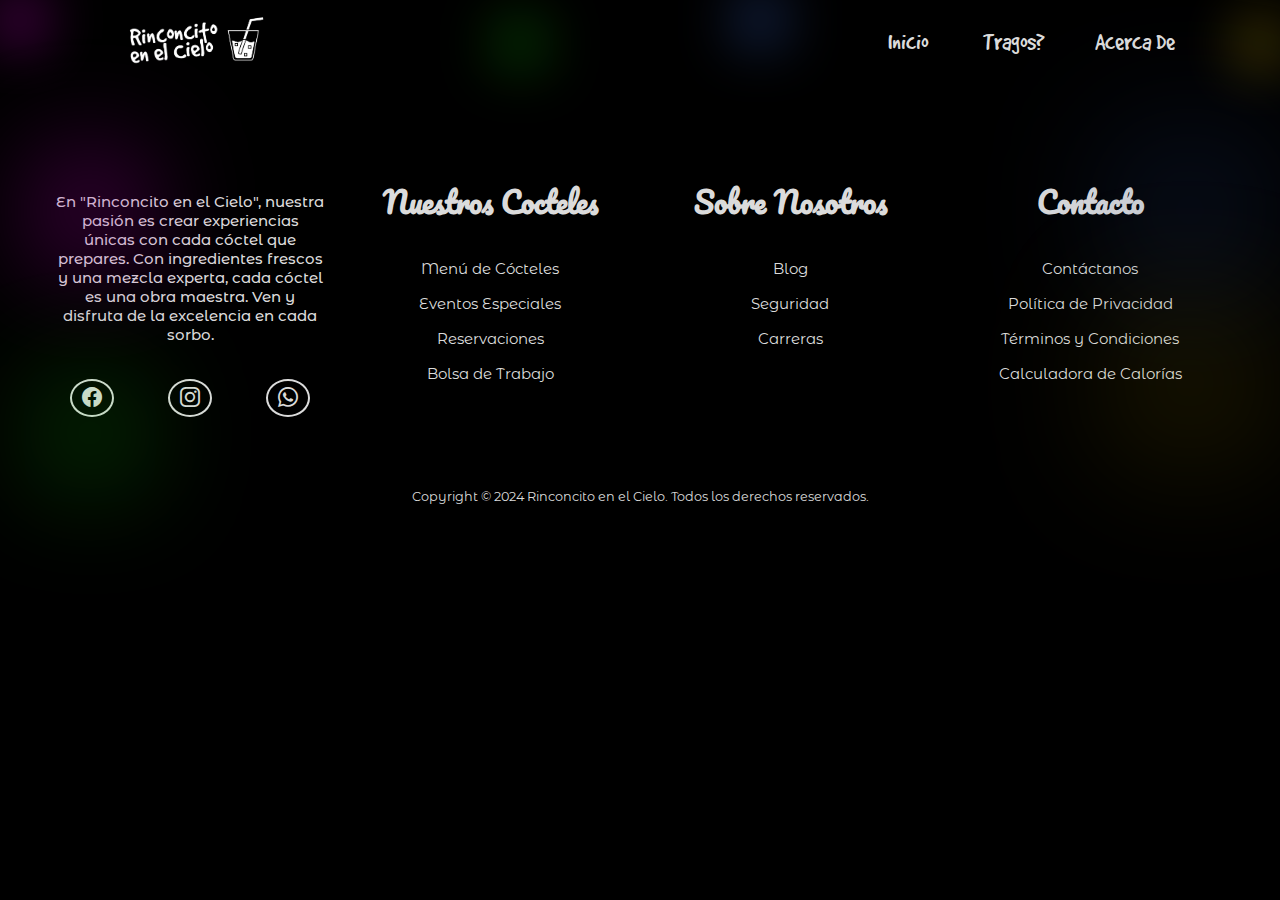
==== pages/about.html @ 579edbcb "bases principales" ====
<!DOCTYPE html>
<html lang="en">
  <head>
    <meta charset="UTF-8" />
    <meta name="viewport" content="width=device-width, initial-scale=1.0" />
    <title>Rinconcito | Contacto</title>
    <link rel="stylesheet" href="../Styles/tragos.css" />
    <link
      rel="stylesheet"
      href="https://cdn.jsdelivr.net/npm/bootstrap-icons@1.11.3/font/bootstrap-icons.min.css"
    />
    <link rel="icon" href="../src/icons/favicon.ico" type="image/x-icon" />
    <style>
      @font-face {
        font-family: "GoodDog";
        src: url("../src/fonts/GOODDP__.TTF") format("truetype");
      }
    </style>
  </head>
  <body>
    <!-- Menu Contraido y Nav -->
    <header>
      <div class="content">
        <div class="blur-ball1n" style="top: 0px; left: 0px"></div>
        <div class="blur-ball2n" style="top: 0px; right: 500px"></div>
        <div class="blur-ball3n" style="bottom: 20px; left: 500px"></div>
        <div class="blur-ball4n" style="bottom: 20px; right: 0px"></div>

        <div class="menu container">
          <img src="../src/img/logo.png" class="logo" />
        </div>
        <div class="menu">
          <input type="checkbox" id="menu" />
          <label for="menu">
            <i class="bi bi-list menu-icon box"></i>
          </label>
          <nav class="navbar">
            <ul class="outer-list">
              <li><a class="box an r" href="../index.html">Inicio</a></li>
              <li>
                <a class="box an r" href="../pages/tragos.html">¿Tragos?</a>
                <ul class="inner-list">
                  <li>
                    <a class="box an r" href="../pages/conAlcohol.html"
                      >Con Alcohol</a
                    >
                  </li>
                  <li>
                    <a class="box an r" href="../pages/sinAlcohol.html"
                      >Sin Alcohol</a
                    >
                  </li>
                  <li>
                    <a class="box an r" href="../pages/randomBebida.html"
                      >Uno Random</a
                    >
                  </li>
                </ul>
              </li>
              <li>
                <a class="box an r" href="../pages/about.html">Acerca De</a>
              </li>
            </ul>
          </nav>
        </div>
      </div>
    </header>

    <!-- Cuerpo de la pagina -->
    <main>
      <!-- Seccion 1 -->
      <section class="section1">
        <h1>Aqui ira contacto</h1>
      </section>

      <!-- Seccion 2 -->
      <section></section>
    </main>

    <!-- Pie de página -->
    <div class="footer-container">
      <footer class="footer">
        <div class="blur-ball1" style="top: 0px; left: 0px"></div>
        <div class="blur-ball2" style="top: 0px; right: 0px"></div>
        <div class="blur-ball3" style="bottom: -50px; left: 0px"></div>
        <div class="blur-ball4" style="bottom: 0px; right: 0px"></div>

        <div class="footer-col">
          <div></div>
          <p>
            En "Rinconcito en el Cielo", nuestra pasión es crear experiencias
            únicas con cada cóctel que prepares. Con ingredientes frescos y una
            mezcla experta, cada cóctel es una obra maestra. Ven y disfruta de
            la excelencia en cada sorbo.
          </p>
          <div class="footer-socials">
            <a class="r" href=""><i class="bi bi-facebook"></i></a>
            <a class="r" href=""><i class="bi bi-instagram"></i></a>
            <a class="r" href=""><i class="bi bi-whatsapp"></i></a>
          </div>
        </div>

        <div class="footer-col">
          <h4 class="titulos-footer">Nuestros Cocteles</h4>
          <a class="box" href="">Menú de Cócteles</a>
          <a class="box" href="">Eventos Especiales</a>
          <a class="box" href="">Reservaciones</a>
          <a class="box" href="">Bolsa de Trabajo</a>
        </div>

        <div class="footer-col">
          <h4 class="titulos-footer">Sobre Nosotros</h4>
          <a class="box" href="">Blog</a>
          <a class="box" href="">Seguridad</a>
          <a class="box" href="">Carreras</a>
        </div>

        <div class="footer-col">
          <h4 class="titulos-footer">Contacto</h4>
          <a class="box" href="">Contáctanos</a>
          <a class="box" href="">Política de Privacidad</a>
          <a class="box" href="">Términos y Condiciones</a>
          <a class="box" href="">Calculadora de Calorías</a>
        </div>
      </footer>

      <div class="footer-bar">
        Copyright © 2024 Rinconcito en el Cielo. Todos los derechos reservados.
      </div>
    </div>

    <!-- scripts -->
    <script src="../JS/random-color-hovers.js"></script>
  </body>
</html>
---- Styles/tragos.css ----
@import url('https://fonts.googleapis.com/css2?family=Bungee+Inline&family=Montserrat+Alternates:ital,wght@0,100;0,200;0,300;0,400;0,500;0,600;0,700;0,800;0,900;1,100;1,200;1,300;1,400;1,500;1,600;1,700;1,800;1,900&family=Pacifico&display=swap');

:root{
    --Primary-Color: #000000;
    --Primary-Color-Light: #070707;
    --Secondary-Color: #A300A3;
    --Secondary-Color-Light: #E000E0;
    --Tercery-Color: #173D94;
    --Tercery-Color-Light: #2C4F9E;
    --Text-Color: #DBDBDB;
    --MaxWidth: 1200px;
    --FontText1: "Bungee Inline";
    --FontText2: "Pacifico";
    --FontText3: "Montserrat Alternates";
    --FontText4: "GoodDog";
}

/* Ajustes Generales */
*{
    padding: 0;
    margin: 0;
    box-sizing: border-box;
    text-decoration: none;
    list-style: none;
}

body{
    background-color: var(--Primary-Color);
}

/* Navbar  */
.container{
    max-width: var(--MaxWidth);
    font-family: var(--FontText4);
}

.content{
    background-color: var(--Primary-Color);
    width: 100%;
    position: relative;
    display: flex;
    justify-content: space-between;
    align-items: center;
}


.logo{
    width: 230px;
    margin-left: 80px;
}

.menu .navbar ul li{
    position: relative;
    float: left;
}

.menu .navbar ul li a{
    font-size: 26px;
    display: block;
    font-weight: 500;
    text-align: center;
    font-family: var(--FontText4);
}

.box{
    color: var(--Text-Color);
}

.box:hover{
    color: var(--random-color);
}

.navbar{
    margin-right: 80px;
}

.an{
    padding: 5px 25px;
    transition: .4s;
}

.an:hover{
    background-color: rgba(52, 52, 52, 0.647);
    border-radius: 50px;
    transform: scale(1.1);
}

#menu{
    display: none;
    
}

.menu-icon{
    font-size: 35px;
    
}

.menu-icon:hover{
    transition: .4s;
    transform: scale(1.2);
    color: var(--random-color);
}

.menu label{
    cursor: pointer;
    display: none;
}


/* subLista */
.inner-list {
    display: none;
    list-style-type: none;
    padding: 0;
    position: absolute;
    top: 100%;
    left: 0;
    width: 140px;
    border-radius: 8px;
    color: var(--Text-Color);
    box-shadow: 1px 1px 20px rgb(28, 28, 28);
    background-color: rgba(14, 14, 14, 0.911);
    cursor: pointer;
}

/* Estilos para los elementos de la lista interna */
.inner-list > li {
    padding: 20px;
}

/* Mostrar la lista interna al hacer hover sobre un elemento de la lista externa */
.outer-list > li:hover .inner-list {
    display: block;
}



/* FOOTER */
.footer-container {
    background-color: var(--Primary-Color);
    position: relative;
    bottom: 0;
    width: 100%;
    font-family: var(--FontText3);
    font-size: 15px;
    
}

.footer {
    display: grid;
    grid-template-columns: 1fr 1fr 1fr 1fr;
    gap: 20px; 
    margin: 50px;
    position: relative;
    justify-content: center; 
}

.footer-logo img {
    margin-bottom: 1rem;
    width: 14rem;
    height: auto;
}

.footer-col {
    color: var(--Text-Color);
    padding: 2%;
    width: 100%;
    font-weight: 400;
}

.footer-socials {
    display: flex;
    align-items: center;
    justify-content: space-around;
    gap: 1.5rem;
    padding-top: 1.2rem;
}

.footer-socials a {
    padding: 5px 10px;
    font-size: 1.25rem;
    color:var(--Text-Color);
    border: 2px solid var(--Text-Color);
    border-radius: 50%;
    transition: .4s;
}

.r:hover {
    color: var(--random-color);
    background-color: var(--random-color);
}

.footer-col h4 {
    margin-bottom: 2rem;
    font-size: 1.8rem;
    font-family: var(--FontText2);
    color: var(--Text-Color);
    text-align: center;
}

.footer-col > a {
    display: block;
    margin-bottom: 1rem;
    color: var(--Text-Color);
    transition: .2s;
    text-align: center;
}

.footer-col > a:hover {
    transform: scale(1.1);
}


.footer-bar {
    text-align: center;
    margin: 0;
    padding: 1rem;
    font-size: .8rem;
    color: var(--Text-Color);
    background-color:var(--Primary-Color);
}

.footer-col p {
    margin-top: 1rem;
    font-weight: 500;
    font-family: var(--FontText3);
    margin-bottom: 1rem;
    text-align: center;
}

.blur-ball1 {
    width: 80px; 
    height: 80px;
    background: var(--Secondary-Color);
    border-radius: 50%; 
    filter: blur(60px); 
    position: absolute; 
}

.blur-ball2 {
    width: 80px; 
    height: 80px;
    background: var(--Tercery-Color-Light); 
    border-radius: 50%;
    filter: blur(80px); 
    position: absolute; 
}

.blur-ball3 {
    width: 80px; 
    height: 80px;
    background: rgba(20, 215, 10, 0.549); 
    border-radius: 50%;
    filter: blur(60px); 
    position: absolute; 
}

.blur-ball4 {
    width: 80px; 
    height: 80px;
    background: rgba(244, 204, 3, 0.578); 
    border-radius: 50%;
    filter: blur(80px); 
    position: absolute; 
}


.blur-ball1n {
    width: 40px; 
    height: 40px;
    background: var(--Secondary-Color);
    border-radius: 50%; 
    filter: blur(30px); 
    position: absolute; 
}

.blur-ball2n {
    width: 40px; 
    height: 40px;
    background: var(--Tercery-Color-Light); 
    border-radius: 50%;
    filter: blur(30px); 
    position: absolute; 
}

.blur-ball3n {
    width: 40px; 
    height: 40px;
    background: rgba(20, 215, 10, 0.549); 
    border-radius: 50%;
    filter: blur(30px); 
    position: absolute; 
}

.blur-ball4n {
    width: 40px; 
    height: 40px;
    background: rgba(244, 204, 3, 0.578); 
    border-radius: 50%;
    filter: blur(30px); 
    position: absolute; 
}









/* Media query navbar */
@media(max-width:991px){

   .logo{
    margin: 0px;
   }

    .menu{
        top:0;
        padding: 20px;
    }

    .menu label{
        display: initial;
    }

    .menu .navbar{
        position: absolute;
        top: 100%;
        left: 0;
        right: 0;
        width: 100%;
        background-color: var(--Primary-Color);
        display: none;
    }

    .menu .navbar ul li{
        padding-bottom:20px;
        width: 100%;
        
    }

    .menu .navbar ul li a:hover{
        padding-bottom:20px;
        background-color: var(--Primary-Color-Light);
    }

    #menu:checked ~ .navbar{
        display: initial;
    }

    .footer {
        grid-template-columns: 1fr 1fr;
        gap: 30px; 
        margin: 50px;
        position: absolute;
    }

    .blur-ball4n{
        right: 250px;
    }

    .blur-ball3{
        right: 550px;
    }

   .inner-list {
    display: none; 
    list-style-type: none;
    padding: 0;
    position: relative;
    top: 100%; 
    left: 0;
    width: 100%; 
    border-radius: 8px;
    color: var(--Text-Color);
    cursor: pointer;
}

    .outer-list > li:hover .inner-list {
    display: block;
}

    .inner-list > li {
    padding: 20px;
    background-color: rgb(9, 9, 9);
}

}



/* Media query para teléfonos móviles */
@media(max-width: 600px) {
    .container {
        padding: 0 20px;
    }

    .content {
        flex-direction: column;
    }

    .logo {
        margin: 20px 0;
    }

    .menu {
        margin-right: 0;
    }

    .menu .navbar {
        padding: 20px;
    }

    .footer {
        grid-template-columns: 1fr;
        gap: 20px;
        margin: 20px;
    }

    .blur-ball3n{
        display: none;
    }

}


/* Aqui seguir con los estilos cada quien */
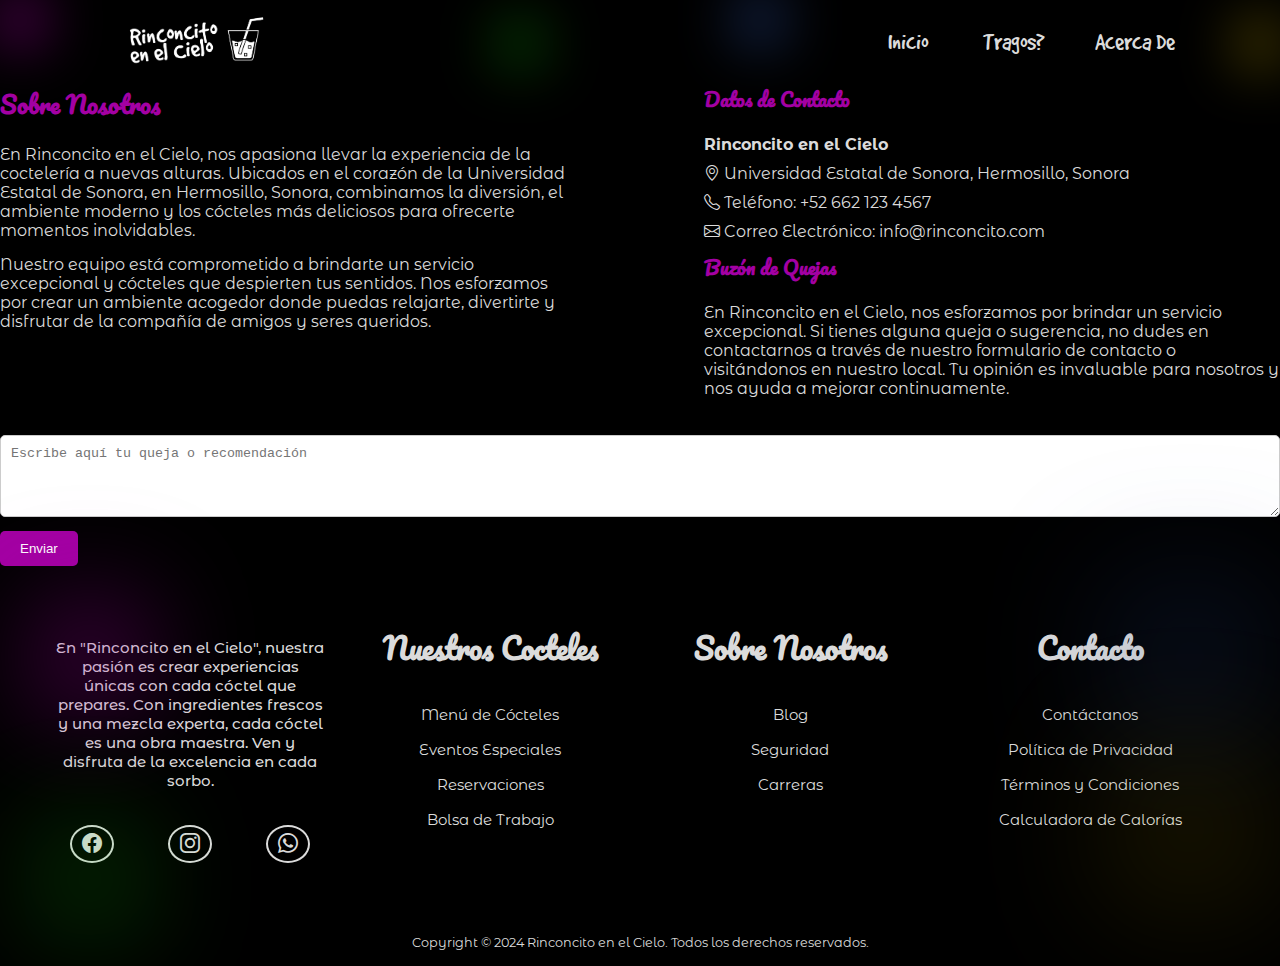
==== commit bb71f702: "SE HIZO CAMBIOS EN LA IMAGEN BANNER INDEX , LISTA LA SECCION DE ALCOHOL Y ABOUTME" ====
--- a/pages/about.html
+++ b/pages/about.html
@@ -4,7 +4,7 @@
     <meta charset="UTF-8" />
     <meta name="viewport" content="width=device-width, initial-scale=1.0" />
     <title>Rinconcito | Contacto</title>
-    <link rel="stylesheet" href="../Styles/tragos.css" />
+    <link rel="stylesheet" href="../Styles/about.css" />
     <link
       rel="stylesheet"
       href="https://cdn.jsdelivr.net/npm/bootstrap-icons@1.11.3/font/bootstrap-icons.min.css"
@@ -52,7 +52,7 @@
                   </li>
                   <li>
                     <a class="box an r" href="../pages/randomBebida.html"
-                      >Uno Random</a
+                      >Juego Random</a
                     >
                   </li>
                 </ul>
@@ -68,13 +68,38 @@
 
     <!-- Cuerpo de la pagina -->
     <main>
-      <!-- Seccion 1 -->
-      <section class="section1">
-        <h1>Aqui ira contacto</h1>
-      </section>
 
-      <!-- Seccion 2 -->
-      <section></section>
+      <!-- Sección Acerca De -->
+<section class="section2">
+  <div class="about-container">
+    <div class="about-text">
+      <h2>Sobre Nosotros</h2>
+      <p>En Rinconcito en el Cielo, nos apasiona llevar la experiencia de la coctelería a nuevas alturas. Ubicados en el corazón de la Universidad Estatal de Sonora, en Hermosillo, Sonora, combinamos la diversión, el ambiente moderno y los cócteles más deliciosos para ofrecerte momentos inolvidables.</p>
+      <p>Nuestro equipo está comprometido a brindarte un servicio excepcional y cócteles que despierten tus sentidos. Nos esforzamos por crear un ambiente acogedor donde puedas relajarte, divertirte y disfrutar de la compañía de amigos y seres queridos.</p>
+    </div>
+    <div class="contact-info">
+      <h3>Datos de Contacto</h3>
+      <p><strong>Rinconcito en el Cielo</strong></p>
+      <p><i class="bi bi-geo-alt"></i> Universidad Estatal de Sonora, Hermosillo, Sonora</p>
+      <p><i class="bi bi-telephone"></i> Teléfono: +52 662 123 4567</p>
+      <p><i class="bi bi-envelope"></i> Correo Electrónico: info@rinconcito.com</p>
+      <h3>Buzón de Quejas</h3>
+      <p>En Rinconcito en el Cielo, nos esforzamos por brindar un servicio excepcional. Si tienes alguna queja o sugerencia, no dudes en contactarnos a través de nuestro formulario de contacto o visitándonos en nuestro local. Tu opinión es invaluable para nosotros y nos ayuda a mejorar continuamente.</p>
+    </div>
+  </div>
+</section>
+
+<!-- Sección de Buzón de Quejas -->
+<section class="section3">
+  <h2>Buzón de Quejas y Recomendaciones</h2>
+  <form id="complaint-form">
+    <textarea id="complaint-text" rows="4" cols="50" placeholder="Escribe aquí tu queja o recomendación"></textarea>
+    <button type="submit">Enviar</button>
+  </form>
+  <div id="complaints-list"></div>
+</section>
+
+     
     </main>
 
     <!-- Pie de página -->
@@ -131,5 +156,6 @@
 
     <!-- scripts -->
     <script src="../JS/random-color-hovers.js"></script>
+    <script src="../js/Buzonquejas.js"></script>
   </body>
 </html>
--- a/Styles/about.css
+++ b/Styles/about.css
@@ -0,0 +1,527 @@
+@import url('https://fonts.googleapis.com/css2?family=Bungee+Inline&family=Montserrat+Alternates:ital,wght@0,100;0,200;0,300;0,400;0,500;0,600;0,700;0,800;0,900;1,100;1,200;1,300;1,400;1,500;1,600;1,700;1,800;1,900&family=Pacifico&display=swap');
+
+:root{
+    --Primary-Color: #000000;
+    --Primary-Color-Light: #070707;
+    --Secondary-Color: #A300A3;
+    --Secondary-Color-Light: #E000E0;
+    --Tercery-Color: #173D94;
+    --Tercery-Color-Light: #2C4F9E;
+    --Text-Color: #DBDBDB;
+    --MaxWidth: 1200px;
+    --FontText1: "Bungee Inline";
+    --FontText2: "Pacifico";
+    --FontText3: "Montserrat Alternates";
+    --FontText4: "GoodDog";
+}
+
+/* Ajustes Generales */
+*{
+    padding: 0;
+    margin: 0;
+    box-sizing: border-box;
+    text-decoration: none;
+    list-style: none;
+}
+
+body{
+    background-color: var(--Primary-Color);
+}
+
+/* Navbar  */
+.container{
+    max-width: var(--MaxWidth);
+    font-family: var(--FontText4);
+}
+
+.content{
+    background-color: var(--Primary-Color);
+    width: 100%;
+    position: relative;
+    display: flex;
+    justify-content: space-between;
+    align-items: center;
+}
+
+
+.logo{
+    width: 230px;
+    margin-left: 80px;
+}
+
+.menu .navbar ul li{
+    position: relative;
+    float: left;
+}
+
+.menu .navbar ul li a{
+    font-size: 26px;
+    display: block;
+    font-weight: 500;
+    text-align: center;
+    font-family: var(--FontText4);
+}
+
+.box{
+    color: var(--Text-Color);
+}
+
+.box:hover{
+    color: var(--random-color);
+}
+
+.navbar{
+    margin-right: 80px;
+}
+
+.an{
+    padding: 5px 25px;
+    transition: .4s;
+}
+
+.an:hover{
+    background-color: rgba(52, 52, 52, 0.647);
+    border-radius: 50px;
+    transform: scale(1.1);
+}
+
+#menu{
+    display: none;
+    
+}
+
+.menu-icon{
+    font-size: 35px;
+    
+}
+
+.menu-icon:hover{
+    transition: .4s;
+    transform: scale(1.2);
+    color: var(--random-color);
+}
+
+.menu label{
+    cursor: pointer;
+    display: none;
+}
+
+
+/* subLista */
+.inner-list {
+    display: none;
+    list-style-type: none;
+    padding: 0;
+    position: absolute;
+    top: 100%;
+    left: 0;
+    width: 140px;
+    border-radius: 8px;
+    color: var(--Text-Color);
+    box-shadow: 1px 1px 20px rgb(28, 28, 28);
+    background-color: rgba(14, 14, 14, 0.911);
+    cursor: pointer;
+}
+
+/* Estilos para los elementos de la lista interna */
+.inner-list > li {
+    padding: 20px;
+}
+
+/* Mostrar la lista interna al hacer hover sobre un elemento de la lista externa */
+.outer-list > li:hover .inner-list {
+    display: block;
+}
+
+
+
+/* FOOTER */
+.footer-container {
+    background-color: var(--Primary-Color);
+    position: relative;
+    bottom: 0;
+    width: 100%;
+    font-family: var(--FontText3);
+    font-size: 15px;
+    
+}
+
+.footer {
+    display: grid;
+    grid-template-columns: 1fr 1fr 1fr 1fr;
+    gap: 20px; 
+    margin: 50px;
+    position: relative;
+    justify-content: center; 
+}
+
+.footer-logo img {
+    margin-bottom: 1rem;
+    width: 14rem;
+    height: auto;
+}
+
+.footer-col {
+    color: var(--Text-Color);
+    padding: 2%;
+    width: 100%;
+    font-weight: 400;
+}
+
+.footer-socials {
+    display: flex;
+    align-items: center;
+    justify-content: space-around;
+    gap: 1.5rem;
+    padding-top: 1.2rem;
+}
+
+.footer-socials a {
+    padding: 5px 10px;
+    font-size: 1.25rem;
+    color:var(--Text-Color);
+    border: 2px solid var(--Text-Color);
+    border-radius: 50%;
+    transition: .4s;
+}
+
+.r:hover {
+    color: var(--random-color);
+    background-color: var(--random-color);
+}
+
+.footer-col h4 {
+    margin-bottom: 2rem;
+    font-size: 1.8rem;
+    font-family: var(--FontText2);
+    color: var(--Text-Color);
+    text-align: center;
+}
+
+.footer-col > a {
+    display: block;
+    margin-bottom: 1rem;
+    color: var(--Text-Color);
+    transition: .2s;
+    text-align: center;
+}
+
+.footer-col > a:hover {
+    transform: scale(1.1);
+}
+
+
+.footer-bar {
+    text-align: center;
+    margin: 0;
+    padding: 1rem;
+    font-size: .8rem;
+    color: var(--Text-Color);
+    background-color:var(--Primary-Color);
+}
+
+.footer-col p {
+    margin-top: 1rem;
+    font-weight: 500;
+    font-family: var(--FontText3);
+    margin-bottom: 1rem;
+    text-align: center;
+}
+
+.blur-ball1 {
+    width: 80px; 
+    height: 80px;
+    background: var(--Secondary-Color);
+    border-radius: 50%; 
+    filter: blur(60px); 
+    position: absolute; 
+}
+
+.blur-ball2 {
+    width: 80px; 
+    height: 80px;
+    background: var(--Tercery-Color-Light); 
+    border-radius: 50%;
+    filter: blur(80px); 
+    position: absolute; 
+}
+
+.blur-ball3 {
+    width: 80px; 
+    height: 80px;
+    background: rgba(20, 215, 10, 0.549); 
+    border-radius: 50%;
+    filter: blur(60px); 
+    position: absolute; 
+}
+
+.blur-ball4 {
+    width: 80px; 
+    height: 80px;
+    background: rgba(244, 204, 3, 0.578); 
+    border-radius: 50%;
+    filter: blur(80px); 
+    position: absolute; 
+}
+
+
+.blur-ball1n {
+    width: 40px; 
+    height: 40px;
+    background: var(--Secondary-Color);
+    border-radius: 50%; 
+    filter: blur(30px); 
+    position: absolute; 
+}
+
+.blur-ball2n {
+    width: 40px; 
+    height: 40px;
+    background: var(--Tercery-Color-Light); 
+    border-radius: 50%;
+    filter: blur(30px); 
+    position: absolute; 
+}
+
+.blur-ball3n {
+    width: 40px; 
+    height: 40px;
+    background: rgba(20, 215, 10, 0.549); 
+    border-radius: 50%;
+    filter: blur(30px); 
+    position: absolute; 
+}
+
+.blur-ball4n {
+    width: 40px; 
+    height: 40px;
+    background: rgba(244, 204, 3, 0.578); 
+    border-radius: 50%;
+    filter: blur(30px); 
+    position: absolute; 
+}
+
+
+
+
+
+
+
+
+
+/* Media query navbar */
+@media(max-width:991px){
+
+   .logo{
+    margin: 0px;
+   }
+
+    .menu{
+        top:0;
+        padding: 20px;
+    }
+
+    .menu label{
+        display: initial;
+    }
+
+    .menu .navbar{
+        position: absolute;
+        top: 100%;
+        left: 0;
+        right: 0;
+        width: 100%;
+        background-color: var(--Primary-Color);
+        display: none;
+    }
+
+    .menu .navbar ul li{
+        padding-bottom:20px;
+        width: 100%;
+        
+    }
+
+    .menu .navbar ul li a:hover{
+        padding-bottom:20px;
+        background-color: var(--Primary-Color-Light);
+    }
+
+    #menu:checked ~ .navbar{
+        display: initial;
+    }
+
+    .footer {
+        grid-template-columns: 1fr 1fr;
+        gap: 30px; 
+        margin: 50px;
+        position: absolute;
+    }
+
+    .blur-ball4n{
+        right: 250px;
+    }
+
+    .blur-ball3{
+        right: 550px;
+    }
+
+   .inner-list {
+    display: none; 
+    list-style-type: none;
+    padding: 0;
+    position: relative;
+    top: 100%; 
+    left: 0;
+    width: 100%; 
+    border-radius: 8px;
+    color: var(--Text-Color);
+    cursor: pointer;
+}
+
+    .outer-list > li:hover .inner-list {
+    display: block;
+}
+
+    .inner-list > li {
+    padding: 20px;
+    background-color: rgb(9, 9, 9);
+}
+
+}
+
+
+
+/* Media query para teléfonos móviles */
+@media(max-width: 600px) {
+    .container {
+        padding: 0 20px;
+    }
+
+    .content {
+        flex-direction: column;
+    }
+
+    .logo {
+        margin: 20px 0;
+    }
+
+    .menu {
+        margin-right: 0;
+    }
+
+    .menu .navbar {
+        padding: 20px;
+    }
+
+    .footer {
+        grid-template-columns: 1fr;
+        gap: 20px;
+        margin: 20px;
+    }
+
+    .blur-ball3n{
+        display: none;
+    }
+
+}
+
+
+/* Aqui seguir con los estilos cada quien */
+
+.about-container {
+    display: flex;
+    justify-content: space-between;
+  }
+  
+  .about-text, .contact-info {
+    flex-basis: 45%;
+  }
+  
+  .about-text h2 {
+    color: var(--Secondary-Color);
+    font-family: var(--FontText2);
+    margin-bottom: 20px;
+  }
+  
+  .about-text p {
+    color: var(--Text-Color);
+    font-family: var(--FontText3);
+    margin-bottom: 15px;
+  }
+  
+  .contact-info h3 {
+    color: var(--Secondary-Color);
+    font-family: var(--FontText2);
+    margin-bottom: 20px;
+  }
+  
+  .contact-info p {
+    color: var(--Text-Color);
+    font-family: var(--FontText3);
+    margin-bottom: 10px;
+  }
+  
+  /* Hover para los íconos */
+  .bi {
+    transition: color 0.3s ease;
+  }
+  
+  .bi:hover {
+    color: var(--Secondary-Color);
+  }
+  
+  /* Transición para los datos de contacto */
+  .contact-info p {
+    transition: color 0.3s ease;
+  }
+  
+  .contact-info p:hover {
+    color: var(--Secondary-Color);
+  }
+  
+/* Estilos para el formulario de buzón de quejas */
+#complaint-form {
+    margin-bottom: 20px;
+  }
+  
+  #complaint-text {
+    width: 100%;
+    padding: 10px;
+    margin-bottom: 10px;
+    border: 1px solid #ccc;
+    border-radius: 5px;
+    resize: vertical; /* Permite redimensionar verticalmente el área de texto */
+  }
+  
+  #complaint-text:focus {
+    outline: none; /* Elimina el contorno al enfocar el área de texto */
+    border-color: var(--Secondary-Color); /* Cambia el color del borde al enfocar */
+  }
+  
+  #complaint-form button {
+    padding: 10px 20px;
+    background-color: var(--Secondary-Color);
+    color: #fff;
+    border: none;
+    border-radius: 5px;
+    cursor: pointer;
+    transition: background-color 0.3s ease;
+  }
+  
+  #complaint-form button:hover {
+    background-color: var(--Secondary-Color-Light);
+  }
+  
+  /* Estilos para la lista de quejas o recomendaciones */
+  #complaints-list {
+    list-style-type: none;
+  }
+  
+  #complaints-list li {
+    background-color: #f9f9f9;
+    padding: 10px;
+    margin-bottom: 5px;
+    border-radius: 5px;
+    border: 1px solid #ccc;
+  }
+  
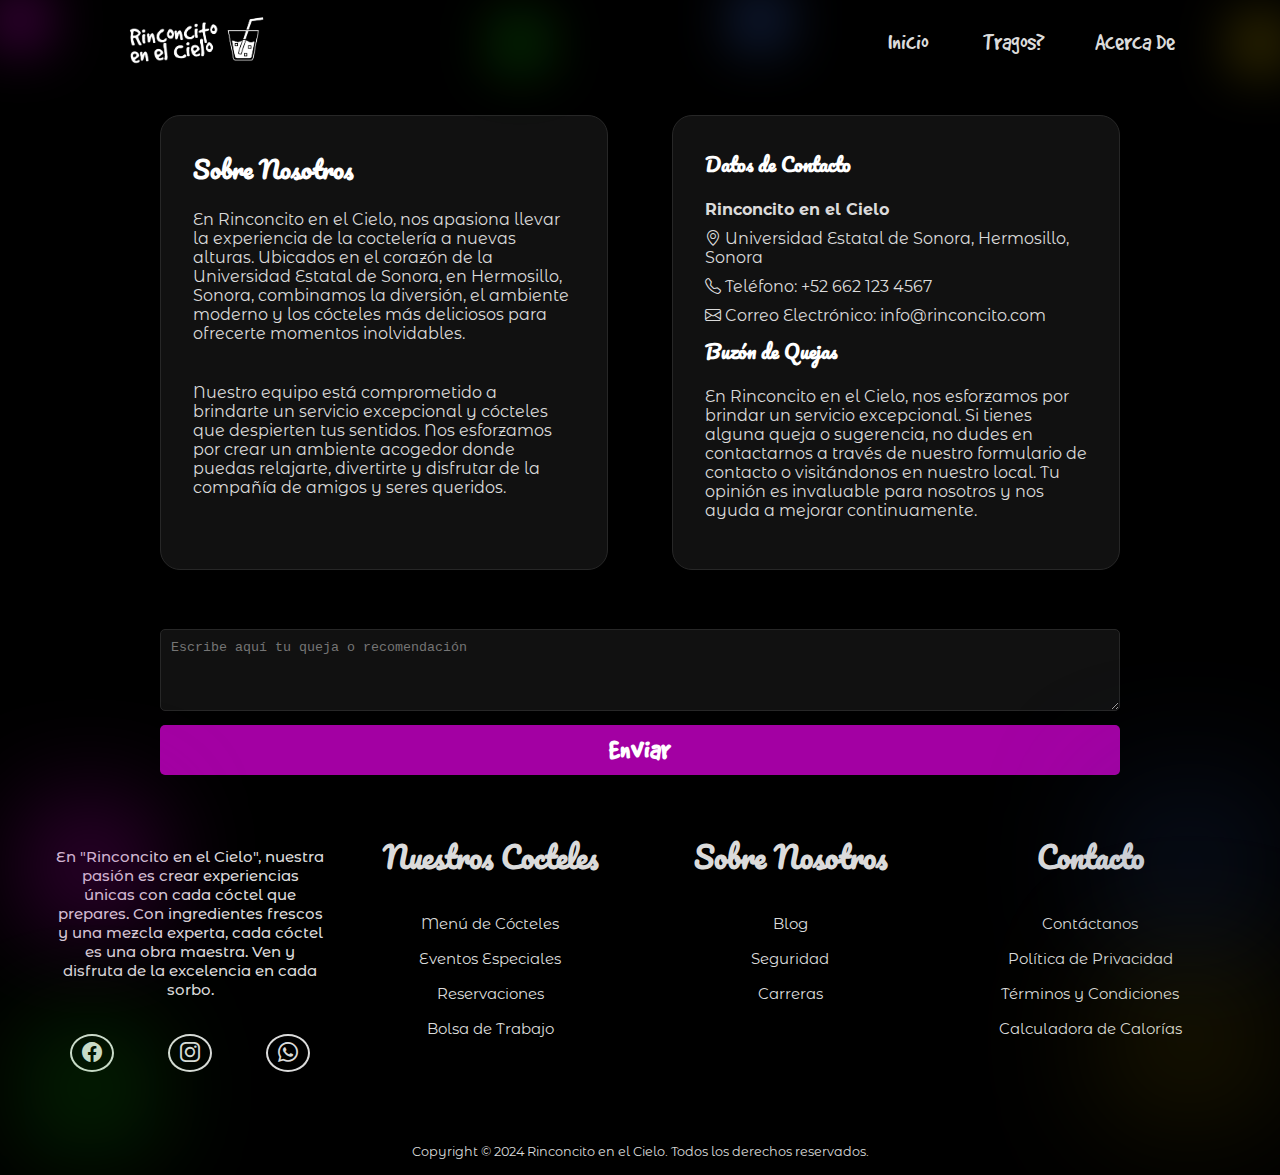
==== commit 84d8951c: "Arreglos - menu-con alcohol" ====
--- a/pages/about.html
+++ b/pages/about.html
@@ -68,38 +68,63 @@
 
     <!-- Cuerpo de la pagina -->
     <main>
+      <!-- Sección Acerca De -->
+      <section class="section2">
+        <div class="about-container">
+          <div class="about-text">
+            <h2>Sobre Nosotros</h2>
+            <p>
+              En Rinconcito en el Cielo, nos apasiona llevar la experiencia de
+              la coctelería a nuevas alturas. Ubicados en el corazón de la
+              Universidad Estatal de Sonora, en Hermosillo, Sonora, combinamos
+              la diversión, el ambiente moderno y los cócteles más deliciosos
+              para ofrecerte momentos inolvidables.
+            </p>
+            <p>
+              Nuestro equipo está comprometido a brindarte un servicio
+              excepcional y cócteles que despierten tus sentidos. Nos esforzamos
+              por crear un ambiente acogedor donde puedas relajarte, divertirte
+              y disfrutar de la compañía de amigos y seres queridos.
+            </p>
+          </div>
+          <div class="contact-info">
+            <h3>Datos de Contacto</h3>
+            <p><strong>Rinconcito en el Cielo</strong></p>
+            <p>
+              <i class="bi bi-geo-alt"></i> Universidad Estatal de Sonora,
+              Hermosillo, Sonora
+            </p>
+            <p><i class="bi bi-telephone"></i> Teléfono: +52 662 123 4567</p>
+            <p>
+              <i class="bi bi-envelope"></i> Correo Electrónico:
+              info@rinconcito.com
+            </p>
+            <h3>Buzón de Quejas</h3>
+            <p>
+              En Rinconcito en el Cielo, nos esforzamos por brindar un servicio
+              excepcional. Si tienes alguna queja o sugerencia, no dudes en
+              contactarnos a través de nuestro formulario de contacto o
+              visitándonos en nuestro local. Tu opinión es invaluable para
+              nosotros y nos ayuda a mejorar continuamente.
+            </p>
+          </div>
+        </div>
+      </section>
 
-      <!-- Sección Acerca De -->
-<section class="section2">
-  <div class="about-container">
-    <div class="about-text">
-      <h2>Sobre Nosotros</h2>
-      <p>En Rinconcito en el Cielo, nos apasiona llevar la experiencia de la coctelería a nuevas alturas. Ubicados en el corazón de la Universidad Estatal de Sonora, en Hermosillo, Sonora, combinamos la diversión, el ambiente moderno y los cócteles más deliciosos para ofrecerte momentos inolvidables.</p>
-      <p>Nuestro equipo está comprometido a brindarte un servicio excepcional y cócteles que despierten tus sentidos. Nos esforzamos por crear un ambiente acogedor donde puedas relajarte, divertirte y disfrutar de la compañía de amigos y seres queridos.</p>
-    </div>
-    <div class="contact-info">
-      <h3>Datos de Contacto</h3>
-      <p><strong>Rinconcito en el Cielo</strong></p>
-      <p><i class="bi bi-geo-alt"></i> Universidad Estatal de Sonora, Hermosillo, Sonora</p>
-      <p><i class="bi bi-telephone"></i> Teléfono: +52 662 123 4567</p>
-      <p><i class="bi bi-envelope"></i> Correo Electrónico: info@rinconcito.com</p>
-      <h3>Buzón de Quejas</h3>
-      <p>En Rinconcito en el Cielo, nos esforzamos por brindar un servicio excepcional. Si tienes alguna queja o sugerencia, no dudes en contactarnos a través de nuestro formulario de contacto o visitándonos en nuestro local. Tu opinión es invaluable para nosotros y nos ayuda a mejorar continuamente.</p>
-    </div>
-  </div>
-</section>
-
-<!-- Sección de Buzón de Quejas -->
-<section class="section3">
-  <h2>Buzón de Quejas y Recomendaciones</h2>
-  <form id="complaint-form">
-    <textarea id="complaint-text" rows="4" cols="50" placeholder="Escribe aquí tu queja o recomendación"></textarea>
-    <button type="submit">Enviar</button>
-  </form>
-  <div id="complaints-list"></div>
-</section>
-
-     
+      <!-- Sección de Buzón de Quejas -->
+      <section class="section3">
+        <h2>Buzón de Quejas y Recomendaciones</h2>
+        <form id="complaint-form">
+          <textarea
+            id="complaint-text"
+            rows="4"
+            cols="50"
+            placeholder="Escribe aquí tu queja o recomendación"
+          ></textarea>
+          <button type="submit">Enviar</button>
+        </form>
+        <div id="complaints-list"></div>
+      </section>
     </main>
 
     <!-- Pie de página -->
--- a/Styles/about.css
+++ b/Styles/about.css
@@ -121,6 +121,7 @@
     box-shadow: 1px 1px 20px rgb(28, 28, 28);
     background-color: rgba(14, 14, 14, 0.911);
     cursor: pointer;
+    z-index: 6;
 }
 
 /* Estilos para los elementos de la lista interna */
@@ -428,17 +429,36 @@
 
 /* Aqui seguir con los estilos cada quien */
 
+.section2{
+    width: 80%;
+    margin: auto;
+}
+
+.section3{
+    width: 75%;
+    margin: auto;
+}
+
+.about-text{
+    background-color: rgb(17, 17, 17);
+    margin: 2rem;
+    padding: 2rem;
+    border-radius: 20px;
+    border: 1px solid #272727;
+
+}
+
 .about-container {
     display: flex;
     justify-content: space-between;
   }
   
   .about-text, .contact-info {
-    flex-basis: 45%;
+    flex-basis: 50%;
   }
   
   .about-text h2 {
-    color: var(--Secondary-Color);
+    color: rgb(255, 255, 255);
     font-family: var(--FontText2);
     margin-bottom: 20px;
   }
@@ -446,11 +466,21 @@
   .about-text p {
     color: var(--Text-Color);
     font-family: var(--FontText3);
-    margin-bottom: 15px;
+    margin-bottom: 40px;
+    font-size: 16px;
+  }
+
+  .contact-info{
+    background-color: rgb(17, 17, 17);
+    margin: 2rem;
+    padding: 2rem;
+    border-radius: 20px;
+    border: 1px solid #272727;
+
   }
   
   .contact-info h3 {
-    color: var(--Secondary-Color);
+    color: white;
     font-family: var(--FontText2);
     margin-bottom: 20px;
   }
@@ -459,6 +489,7 @@
     color: var(--Text-Color);
     font-family: var(--FontText3);
     margin-bottom: 10px;
+    cursor: pointer;
   }
   
   /* Hover para los íconos */
@@ -485,10 +516,11 @@
   }
   
   #complaint-text {
+    background-color: rgb(17, 17, 17);
     width: 100%;
     padding: 10px;
     margin-bottom: 10px;
-    border: 1px solid #ccc;
+    border: 1px solid #272727;
     border-radius: 5px;
     resize: vertical; /* Permite redimensionar verticalmente el área de texto */
   }
@@ -499,12 +531,16 @@
   }
   
   #complaint-form button {
-    padding: 10px 20px;
+    width: 100%;
+    height: 50px;
     background-color: var(--Secondary-Color);
     color: #fff;
     border: none;
     border-radius: 5px;
     cursor: pointer;
+    font-family: var(--FontText4);
+    font-weight: bold;
+    font-size: 30px;
     transition: background-color 0.3s ease;
   }
   
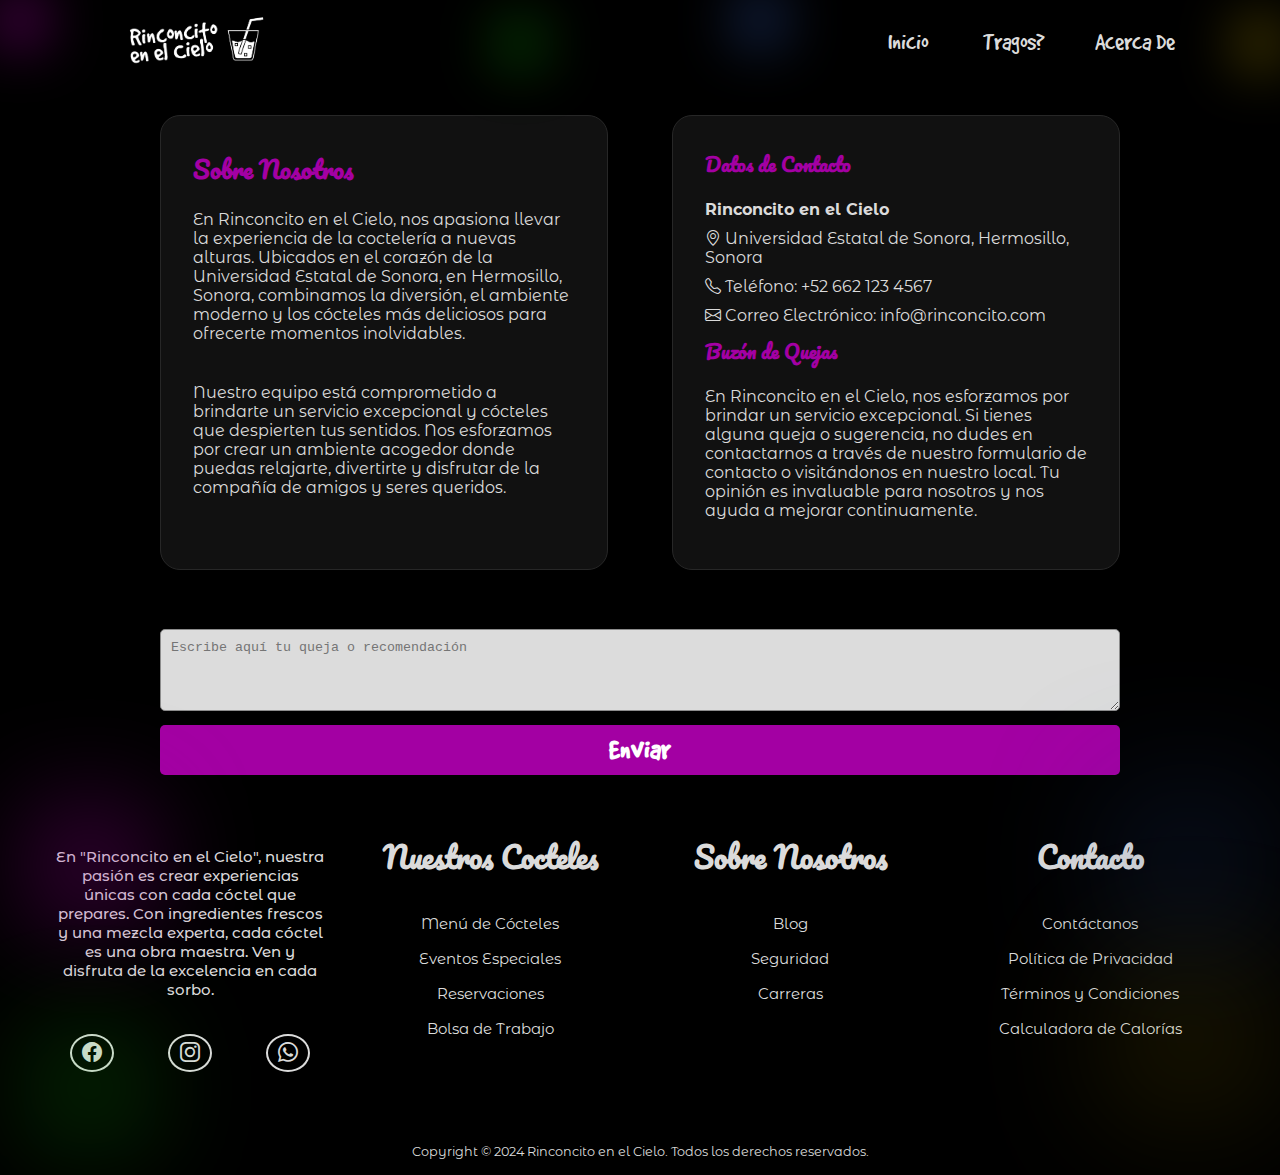
==== commit 13bb7c65: "SE COMENTO CODIGO" ====
--- a/pages/about.html
+++ b/pages/about.html
@@ -70,6 +70,8 @@
     <main>
       <!-- Sección Acerca De -->
       <section class="section2">
+
+        <!-- TEXTO DEL ABOUT ME -->
         <div class="about-container">
           <div class="about-text">
             <h2>Sobre Nosotros</h2>
@@ -87,6 +89,9 @@
               y disfrutar de la compañía de amigos y seres queridos.
             </p>
           </div>
+
+          <!-- DATOS PARA CONTACTAR -->
+          
           <div class="contact-info">
             <h3>Datos de Contacto</h3>
             <p><strong>Rinconcito en el Cielo</strong></p>
--- a/Styles/about.css
+++ b/Styles/about.css
@@ -458,7 +458,7 @@
   }
   
   .about-text h2 {
-    color: rgb(255, 255, 255);
+    color: var(--Secondary-Color);
     font-family: var(--FontText2);
     margin-bottom: 20px;
   }
@@ -480,7 +480,7 @@
   }
   
   .contact-info h3 {
-    color: white;
+    color: var(--Secondary-Color);
     font-family: var(--FontText2);
     margin-bottom: 20px;
   }
@@ -516,13 +516,13 @@
   }
   
   #complaint-text {
-    background-color: rgb(17, 17, 17);
+    background-color: rgb(220, 220, 220);
     width: 100%;
     padding: 10px;
     margin-bottom: 10px;
-    border: 1px solid #272727;
+    border: 1px solid #8c8c8c;
     border-radius: 5px;
-    resize: vertical; /* Permite redimensionar verticalmente el área de texto */
+    resize: vertical; 
   }
   
   #complaint-text:focus {
@@ -548,7 +548,7 @@
     background-color: var(--Secondary-Color-Light);
   }
   
-  /* Estilos para la lista de quejas o recomendaciones */
+  /* ESTILOS PARA LA LISTA DE QUEJAS Y RECOMENDACIONES */
   #complaints-list {
     list-style-type: none;
   }
